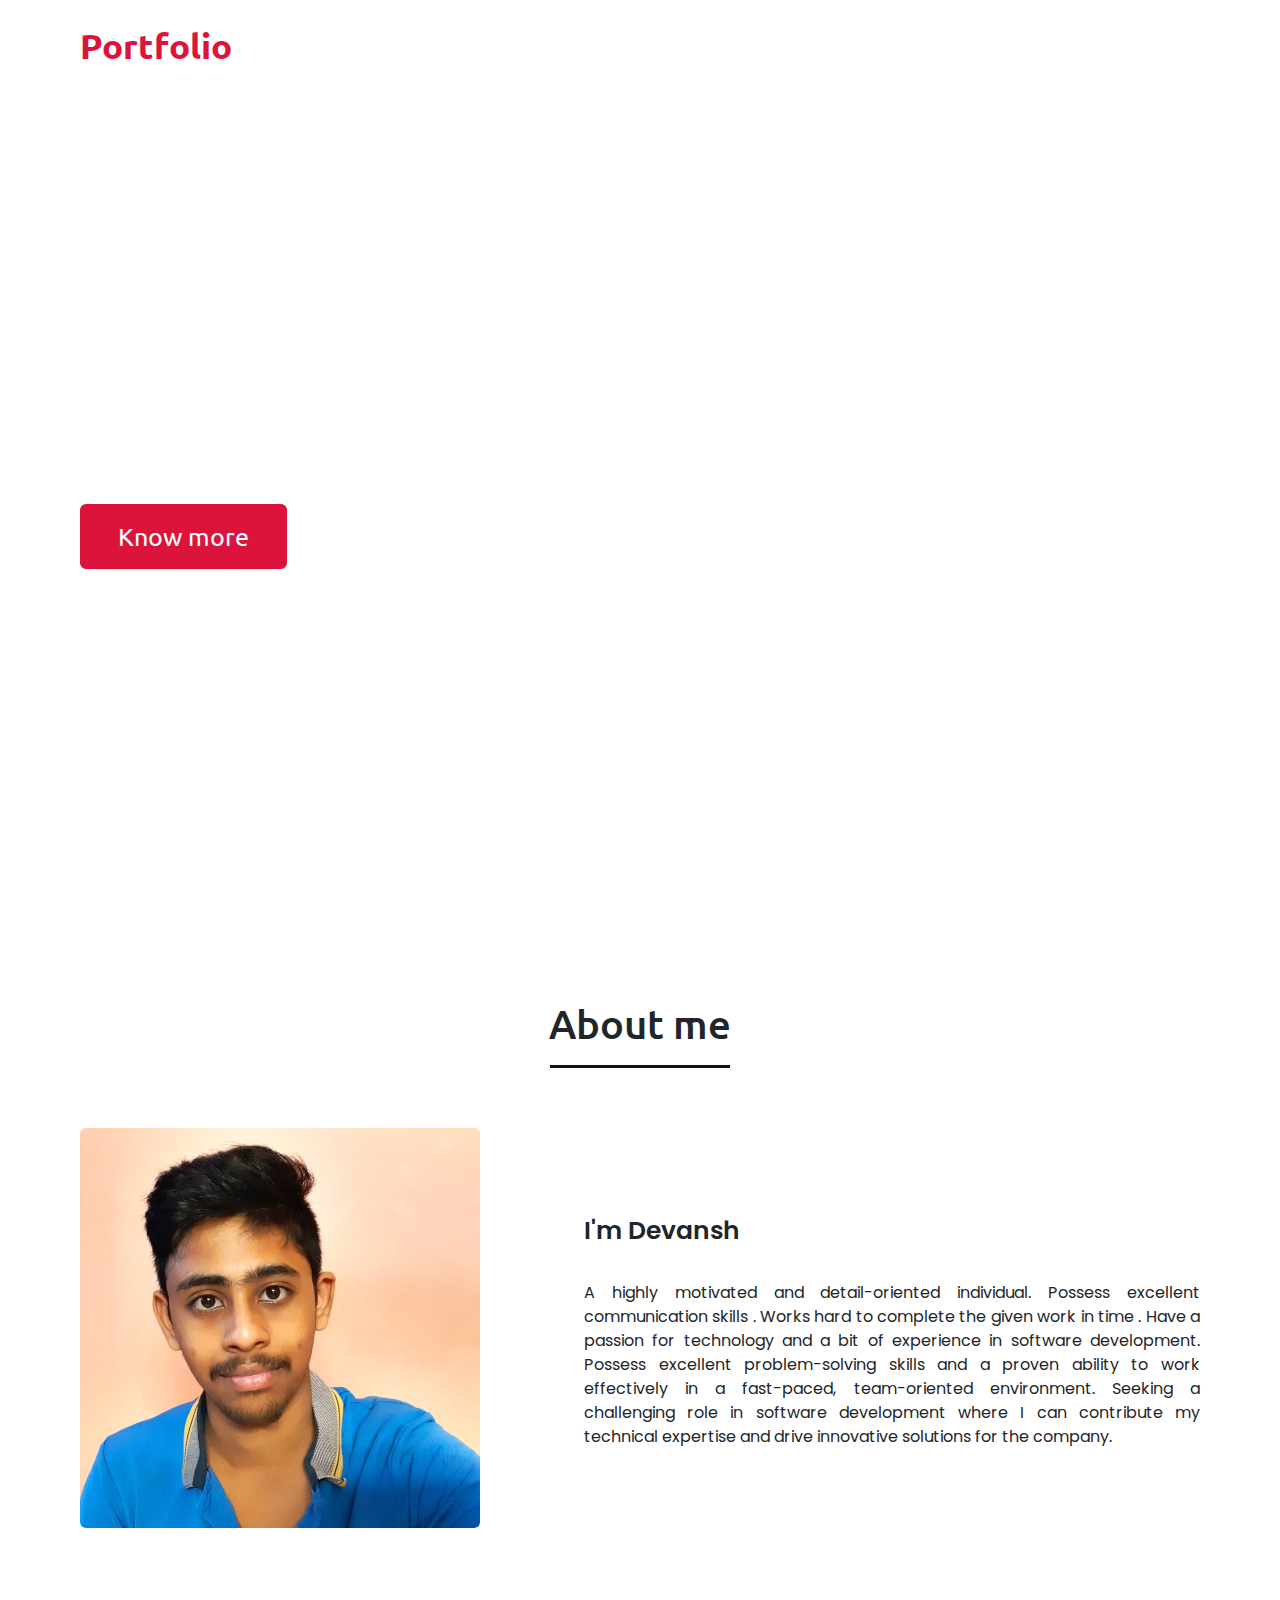
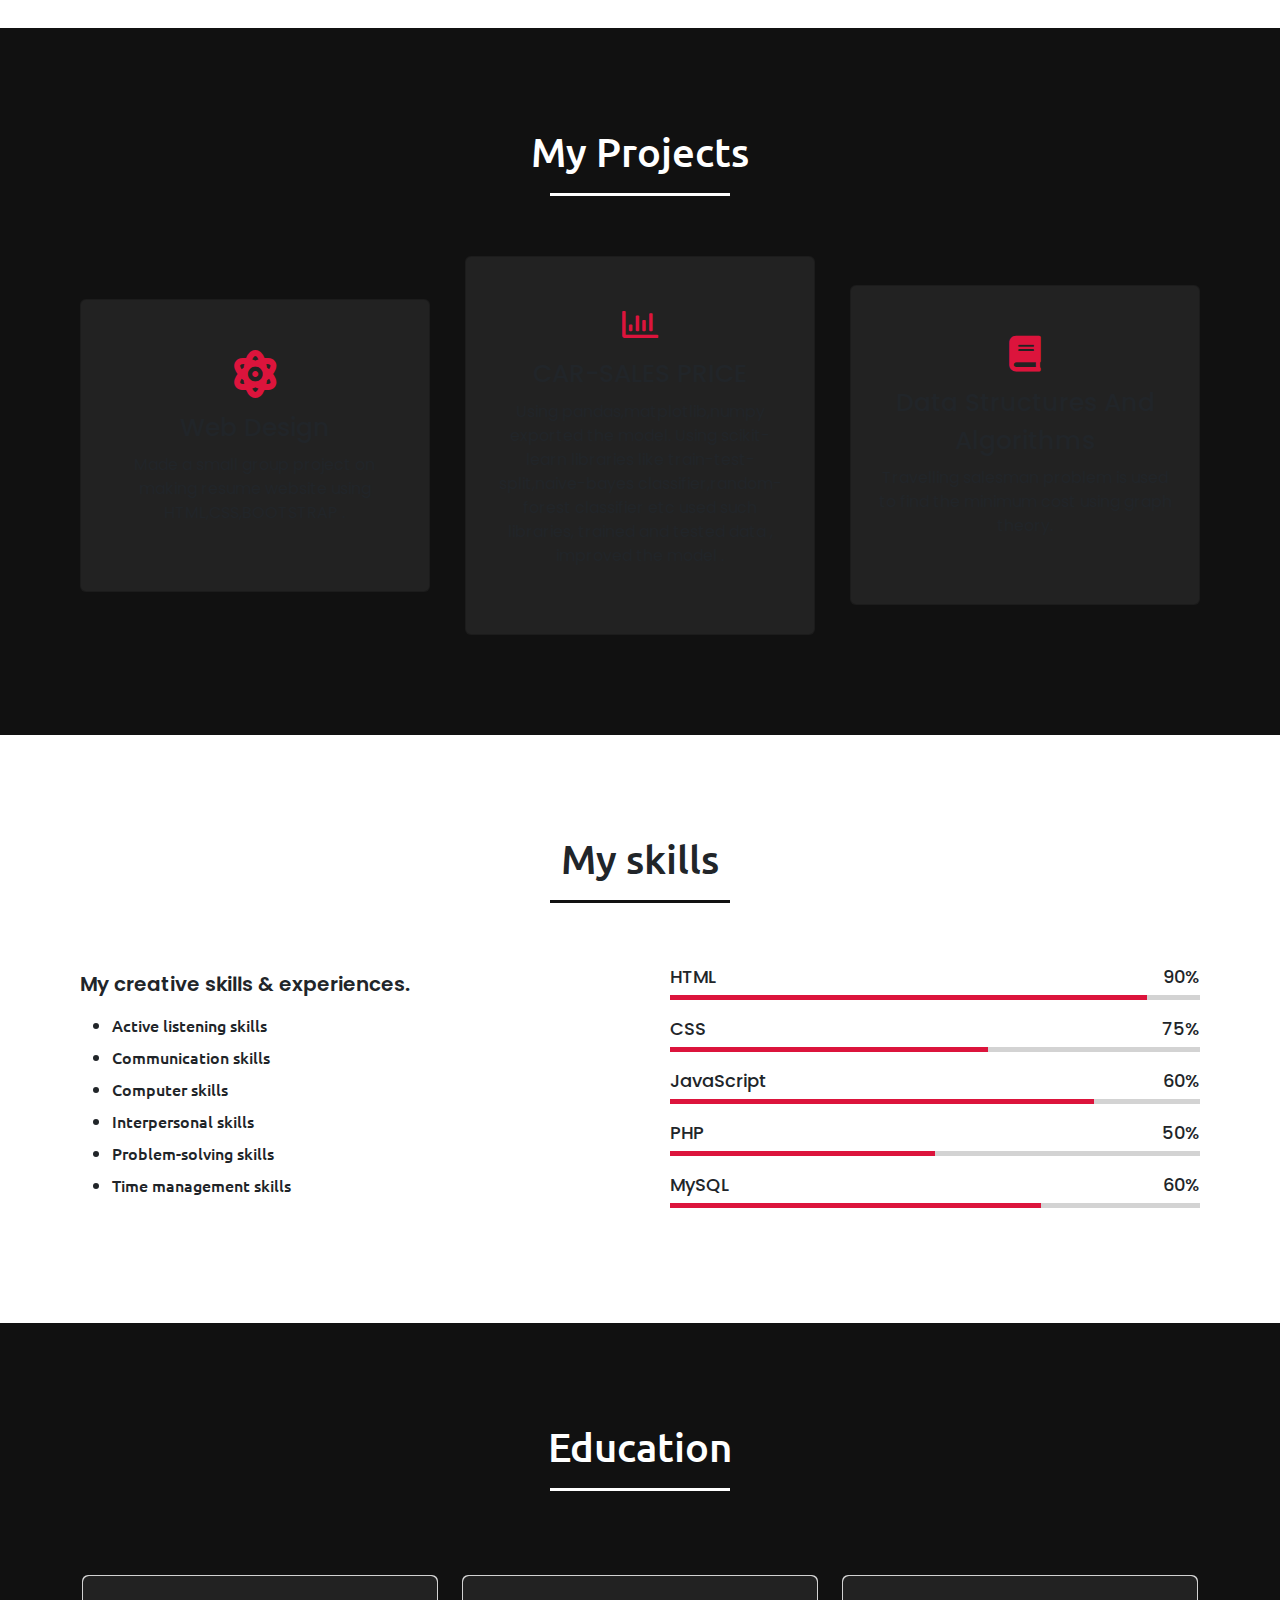
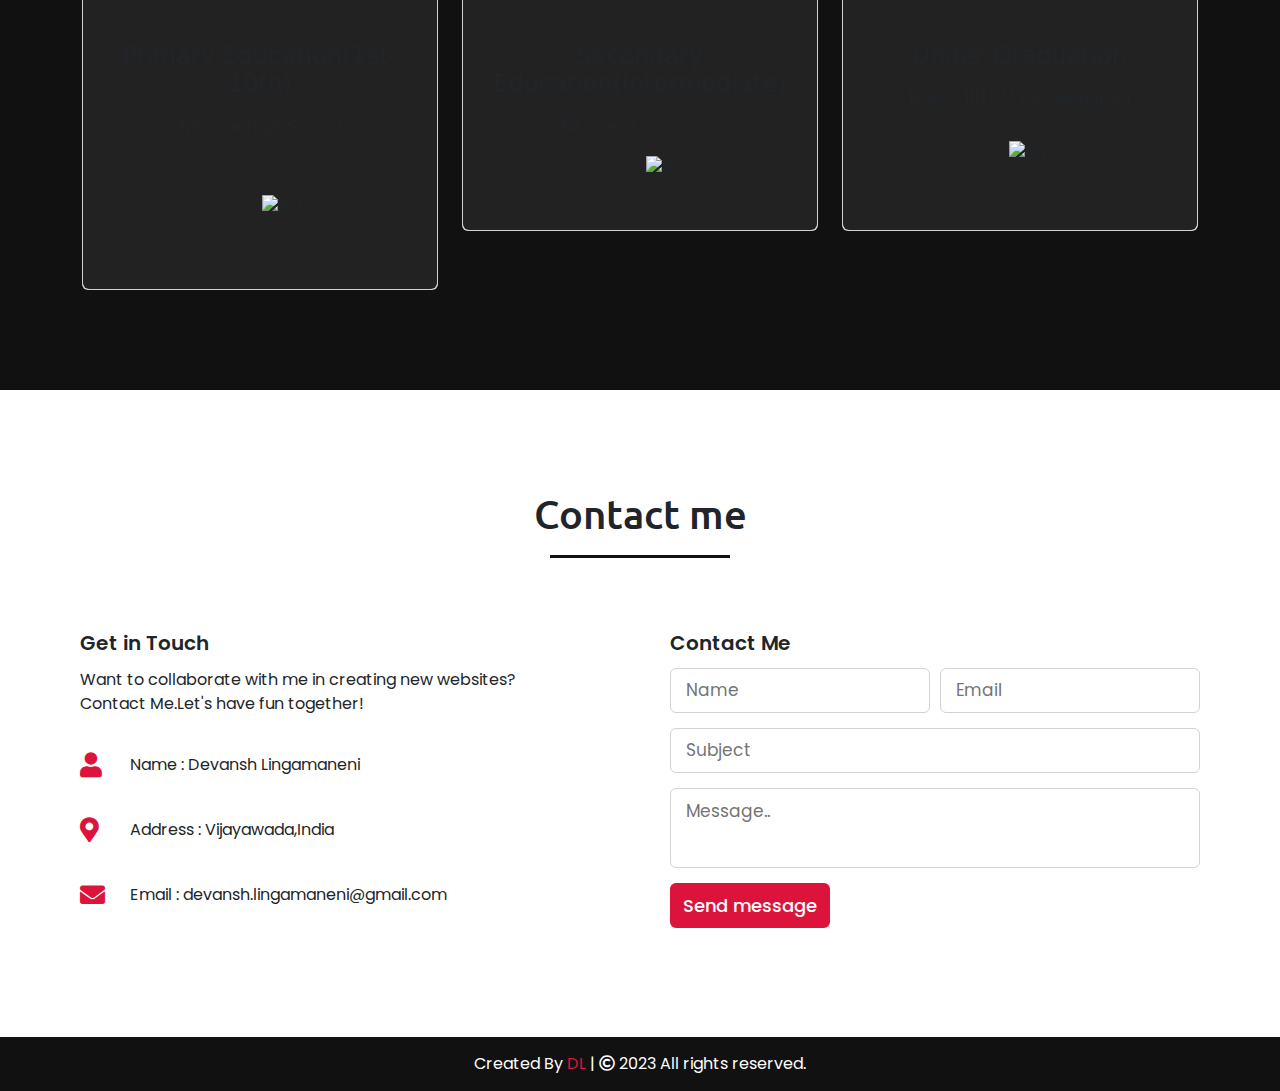
==== databaseteam.github.io/dev_new.html @ 24a705cb "Add files via upload" ====
<!DOCTYPE html>
<!-- Created By CodingNepal -->
<html lang="en">
<head>
    <meta charset="UTF-8">
    <meta name="viewport" content="width=device-width, initial-scale=1.0">
    <title>Personal Portfolio Website</title>
    <link rel="stylesheet" href="dev_new.css">
    <link rel="stylesheet" href="https://cdnjs.cloudflare.com/ajax/libs/font-awesome/5.15.3/css/all.min.css"/>
    <link rel="stylesheet" href="https://cdnjs.cloudflare.com/ajax/libs/font-awesome/6.3.0/css/all.min.css" integrity="sha512-SzlrxWUlpfuzQ+pcUCosxcglQRNAq/DZjVsC0lE40xsADsfeQoEypE+enwcOiGjk/bSuGGKHEyjSoQ1zVisanQ==" crossorigin="anonymous" referrerpolicy="no-referrer" />
    <script src="https://code.jquery.com/jquery-3.5.1.min.js"></script>
    <script src="https://cdnjs.cloudflare.com/ajax/libs/typed.js/2.0.11/typed.min.js"></script>
    <script src="https://cdnjs.cloudflare.com/ajax/libs/waypoints/4.0.1/jquery.waypoints.min.js"></script>
    <script src="https://cdnjs.cloudflare.com/ajax/libs/OwlCarousel2/2.3.4/owl.carousel.min.js"></script>
    <link href="https://cdn.jsdelivr.net/npm/bootstrap@5.1.3/dist/css/bootstrap.min.css" rel="stylesheet">
    <link rel="stylesheet" href="https://cdnjs.cloudflare.com/ajax/libs/OwlCarousel2/2.3.4/assets/owl.carousel.min.css"/>

</head>
<body>
    <div class="scroll-up-btn">
        <i class="fas fa-angle-up"></i>
    </div>
    <nav class="navbar1">
        <div class="max-width">
            <div class="logo"><a href="#"><span>Portfolio</span></a></div>
            <ul class="menu">
                <li><a href="#home" class="menu-btn">Home</a></li>
                <li><a href="#about" class="menu-btn">About</a></li>
                <li><a href="#project" class="menu-btn">Projects</a></li>
                <li><a href="#skills" class="menu-btn">Skills</a></li>
                <li><a href="#education" class="menu-btn">Education</a></li>
                <li><a href="#contact" class="menu-btn">Contact</a></li>
                <li><a href="index.html" class="menu-btn">Our Team</a></li>
            </ul>
            <div class="menu-btn">
                <i class="fas fa-bars"></i>
            </div>
        </div>
    </nav>


    <section class="home" id="home">
        <div class="max-width">
            <div class="home-content">
                <div class="text-1">Hey there , This is</div>
                <div class="text-2">Devansh Lingamaneni</div>
                <a id="res" href="resume_dev.html">Know more</a>
            </div>
        </div>
    </section>


    <section class="about" id="about">
        <div class="max-width">
            <h2 class="title">About me</h2>
            <div class="about-content">
                <div class="column left">
                    <img src="dev1_small.jpg" alt="">
                </div>
                <div class="column right">
                    <div class="text">I'm Devansh <span class="typing-2"></span></div>
                    <p>A highly motivated and detail-oriented individual. Possess excellent communication skills . Works hard to complete the given work in time .

                        Have a passion for technology and a bit of experience in software development. Possess excellent problem-solving skills and a proven ability to work effectively in a fast-paced, team-oriented environment. Seeking a challenging role in software development where I can contribute my technical expertise and drive innovative solutions for the company.</p>
                </div>
            </div>
        </div>
    </section>

    <section class="project" id="project">
        <div class="max-width">
            <h2 class="title">My Projects</h2>
            <div class="serv-content">
                <div class="card">
                    <div class="box">
                        <i class='fas fa-atom' style='font-size:48px'></i>
                        <div class="text">Web Design</div>
                        <p>Made a small group project on making resume website using HTML,CSS,BOOTSTRAP .</p>
                    </div>
                </div>
                <div class="card">
                    <div class="box">
                        <i class='far fa-chart-bar' style='font-size:36px'></i>
                        <div class="text">CAR-SALES PRICE </div>
                        <p>Using pandas,matplotlib,numpy exported the model. Using scikit-learn libraries like train-test-split,naive-bayes classifier,random-forest classifier etc used such libraries, trained and tested data , improved the model .</p>
                    </div>
                </div>
                <div class="card">
                    <div class="box">
                        <i class='fas fa-book' style='font-size:36px'></i>
                        <div class="text">Data Structures And Algorithms</div>
                        <p>Travelling salesman problem is used to find the minimum cost using graph theory.</p>
                    </div>
                </div>
               </div>
            </div>
        </div>
    </section>

    <section class="skills" id="skills">
        <div class="max-width">
            <h2 class="title">My skills</h2>
            <div class="skills-content">
                <div class="column left">
                    <div class="text">My creative skills & experiences.</div>
                    <ul>
                    <li class="moreskills">Active listening skills</li>
                    <li class="moreskills">Communication skills</li>
                    <li class="moreskills">Computer skills</li>
                    <li class="moreskills"> Interpersonal skills</li>
                    <li class="moreskills">Problem-solving skills</li>
                    <li class="moreskills">Time management skills</li>
                    </ul>
                </div>
                <div class="column right">
                    <div class="bars">
                        <div class="info">
                            <span>HTML</span>
                            <span>90%</span>
                        </div>
                        <div class="line html"></div>
                    </div>
                    <div class="bars">
                        <div class="info">
                            <span>CSS</span>
                            <span>75%</span>
                        </div>
                        <div class="line css"></div>
                    </div>
                    <div class="bars">
                        <div class="info">
                            <span>JavaScript</span>
                            <span>60%</span>
                        </div>
                        <div class="line js"></div>
                    </div>
                    <div class="bars">
                        <div class="info">
                            <span>PHP</span>
                            <span>50%</span>
                        </div>
                        <div class="line php"></div>
                    </div>
                    <div class="bars">
                        <div class="info">
                            <span>MySQL</span>
                            <span>60%</span>
                        </div>
                        <div class="line mysql"></div>
                    </div>
                </div>
            </div>
        </div>
    </section>
    <section id="education" class="education">
        <div class="container">
            <h1 class="title ">Education</h1>
            <div class="row">
                <div class="col-lg-4 mt-4">
                    <div class="card ">
                        <div class="card-body">
                            <h4 class="card-title mt-3 text-center">Primary Education(1st-10th)</h4>
                            <p class="card-text mt-3 text-center ">
                                   Nirmala High School
                            </p>
                            <img id="schh" class="Sch" src="dev_sch.jpg.crdownload" alt="Sch">
                        </div>
                    </div>  
                </div>
                <div class="col-lg-4 mt-4">
                    <div class="card ">
                        <div class="card-body">
                            <h4 class="card-title mt-3 text-center">Secondary Education(Intermediate)</h4>
                            <p class="card-text mt-3 text-center">
                                Narayana Jr College
                            </p>
                            <img class="Sri" src="dev_clg.webp" alt="Sri">
                        </div>
                    </div>  
                </div>

                <div class="col-lg-4 mt-4">
                    <div class="card ">
                        <div class="card-body">
                            <h4 class="card-title mt-3 text-center">Under Graduation</h4>
                            <p class="card-text mt-3 text-center">
                                B.tech IIITDM Kacheepuram
                            </p>
                            <img id="clgg" class="Clg" src="IIITdm.jfif" alt="Sri">
                        </div>
                    </div>  
                </div>
            </div>
        </div>
    </section>
    <!-- contact section start -->
    <section class="contact" id="contact">
        <div class="max-width">
            <h2 class="title">Contact me</h2>
            <div class="contact-content">
                <div class="column left">
                    <div class="text">Get in Touch</div>
                    <p>Want to collaborate with me in creating new websites?
                    <br> Contact Me.Let's have fun together!</p>
                    <div class="icons">
                        <div class="row">
                            <i id="fa1" class="fas fa-user"></i>
                                <span id="text1">Name : Devansh Lingamaneni</span>
                        </div>
                        <div class="row">
                            <i id="fa1" class="fas fa-map-marker-alt"></i>
                                <span id="text1">Address : Vijayawada,India</span>
                        </div>
                        <div class="row">
                            <i id="fa1" class="fas fa-envelope"></i>
                                <span id="text1"> Email : devansh.lingamaneni@gmail.com</span>
                        </div>
                    </div>
                </div>
                <div class="column right">
                    <div class="text" >Contact Me</div>
                    <form action="#" >
                        <div class="fields">
                            <div class="field name">
                                <input type="text" placeholder="Name" required >
                            </div>
                            <div class="field email">
                                <input type="email" placeholder="Email" required>
                            </div>
                        </div>
                        <div class="field">
                            <input type="text" placeholder="Subject" required>
                        </div>
                        <div class="field textarea">
                            <textarea cols="30" rows="10" placeholder="Message.." required></textarea>
                        </div>
                        <div class="button-area">
                            <button type="submit"> <a id="send" href="mailto:cs21b2023@iiitdm.ac.in"> Send message</a></button>
                        </div>
                    </form>
                </div>
            </div>
        </div>
    </section>

    <!-- footer section start -->
    <footer>
        <span>Created By <a href="https://github.com/DevanshL">DL</a> | <span class="far fa-copyright"></span> 2023 All rights reserved.</span>
    </footer>

    <script src="dev_script.js"></script>
</body>
</html>
---- databaseteam.github.io/dev_new.css ----
@import url('https://fonts.googleapis.com/css2?family=Poppins:wght@400;500;600;700&family=Ubuntu:wght@400;500;700&display=swap');

*{
    margin: 0;
    padding: 0;
    box-sizing: border-box;
    text-decoration: none;
}
html{
    scroll-behavior: smooth;
}


::-webkit-scrollbar {
    width: 10px;
}
::-webkit-scrollbar-track {
    background: #f1f1f1;
}
::-webkit-scrollbar-thumb {
    background: #888;
}

::-webkit-scrollbar-thumb:hover {
    background: #555;
}


section{
    padding: 100px 0;
}
.max-width{
    max-width: 1300px;
    padding: 0 80px;
    margin: auto;
}
.about, .project, .skills, .teams, .contact, footer{
    font-family: 'Poppins', sans-serif;
}
.about .about-content,
.project .serv-content,
.skills .skills-content,
.contact .contact-content{
    display: flex;
    flex-wrap: wrap;
    align-items: center;
    justify-content: space-between;
}
section .title{
    position: relative;
    text-align: center;
    font-size: 40px;
    font-weight: 500;
    margin-bottom: 60px;
    padding-bottom: 20px;
    font-family: 'Ubuntu', sans-serif;
}
section .title::before{
    content: "";
    position: absolute;
    bottom: 0px;
    left: 50%;
    width: 180px;
    height: 3px;
    background: #111;
    transform: translateX(-50%);
}
section .title::after{
    position: absolute;
    bottom: -8px;
    left: 50%;
    font-size: 20px;
    color: crimson;
    padding: 0 5px;
    background: #fff;
    transform: translateX(-50%);
}


.navbar1{
    position:absolute;
    text-decoration: none;
    margin-top:20px;
    font-family: 'Ubuntu', sans-serif;
    transition: all 0.3s ease;
}
.navbar1.sticky{
    padding: 15px 0;
    background: crimson;
}
.navbar1 .max-width{
    display: flex;
    align-items: center;
    justify-content: space-between;
}
.navbar1 .logo a{
    color: #fff;
    font-size: 35px;
    font-weight: 600;
    text-decoration: none;
}
.navbar1 .logo a span{
    color: crimson;
    transition: all 0.3s ease;
}
.navbar1.sticky .logo a span{
    color: #fff;
}
.navbar1 .menu li{
    list-style: none;
    display: inline-block;
    position: relative;
    left: 600px;
}
.navbar1 .menu li a{
    display: block;
    color: #fff;
    font-size: 18px;
    font-weight: 500;
    margin-left: 25px;
    transition: color 0.3s ease;
    text-decoration: none;
}
.navbar1 .menu li a:hover{
    color: crimson;
}
.navbar1.sticky .menu li a:hover{
    color: #fff;
}
#fa1
{
    vertical-align: middle;
    position: absolute;
}
#text1
{
    left: 50px;
    position: relative;
}

.menu-btn{
    color: #fff;
    font-size: 23px;
    cursor: pointer;
    display: none;
}
.scroll-up-btn{
    position: fixed;
    height: 45px;
    width: 42px;
    background: crimson;
    right: 30px;
    bottom: 10px;
    text-align: center;
    line-height: 45px;
    color: #fff;
    z-index: 9999;
    font-size: 30px;
    border-radius: 6px;
    border-bottom-width: 2px;
    cursor: pointer;
    opacity: 0;
    pointer-events: none;
    transition: all 0.3s ease;
}
.scroll-up-btn.show{
    bottom: 30px;
    opacity: 1;
    pointer-events: auto;
}
.scroll-up-btn:hover{
    filter: brightness(90%);
}


.home{
    display: flex;
    background: url("https://png.pngtree.com/thumb_back/fh260/back_pic/03/80/06/3757c30a762387b.jpg") no-repeat center;
    height: 100vh;
    color: #fff;
    min-height: 500px;
    background-size: cover;
    background-attachment: fixed;
    font-family: 'Ubuntu', sans-serif;
}
.home .max-width{
  width: 100%;
  display: flex;
}
.home .max-width .row{
  margin-right: 0;
}
.home .home-content .text-1{
    font-size: 27px;
}
.home .home-content .text-2{
    font-size: 75px;
    font-weight: 600;
    margin-left: -3px;
}
.home .home-content .text-3{
    font-size: 40px;
    margin: 5px 0;
}
.home .home-content .text-3 span{
    color: crimson;
    font-weight: 500;
}
.home .home-content a{
    display: inline-block;
    background: crimson;
    color: #fff;
    font-size: 25px;
    padding: 12px 36px;
    margin-top: 20px;
    font-weight: 400;
    border-radius: 6px;
    border: 2px solid crimson;
    transition: all 0.3s ease;
}
.home .home-content a:hover{
    color: crimson;
    background: none;
}

.about .about-content .left{
    width: 45%;
}
.about .about-content .left img{
    height: 400px;
    width: 400px;
    object-fit: cover;
    border-radius: 6px;
}
.about .about-content .right{
    width: 55%;
}
.about .about-content .right .text{
    font-size: 25px;
    font-weight: 600;
    margin-bottom: 10px;
}
.about .about-content .right .text span{
    color: crimson;
    line-height: 5rem;
}
.about .about-content .right p{
    text-align: justify;
}
.about .about-content .right a{
    display: inline-block;
    background: crimson;
    color: #fff;
    font-size: 20px;
    font-weight: 500;
    padding: 10px 30px;
    margin-top: 20px;
    border-radius: 6px;
    border: 2px solid crimson;
    transition: all 0.3s ease;
}
.about .about-content .right a:hover{
    color: crimson;
    background: none;
}


.project, .teams{
    color:#fff;
    background: #111;
}
.project .title::before,
.education .title::before{
    background: #fff;
}
.project .serv-content .card{
    width: calc(33% - 20px);
    background: #222;
    text-align: center;
    border-radius: 6px;
    padding: 50px 25px;
    cursor: pointer;
    transition: all 0.3s ease;
}
.project .serv-content .card:hover{
    background: crimson;
}
.project .serv-content .card .box{
    transition: all 0.3s ease;
}
.project .serv-content .card:hover .box{
    transform: scale(1.05);
}
.project .serv-content .card i{
    font-size: 50px;
    color: crimson;
    transition: color 0.3s ease;
}
.project .serv-content .card:hover i{
    color: #fff;
}
.project .serv-content .card .text{
    font-size: 25px;
    font-weight: 500;
    margin: 10px 0 7px 0;
}

.skills .skills-content .column{
    width: calc(50% - 30px);
}
.skills .skills-content .left .text{
    font-size: 20px;
    font-weight: 600;
    margin-bottom: 10px;
}
.skills .skills-content .left p{
    text-align: justify;
}
.skills .skills-content .left a{
    display: inline-block;
    background: crimson;
    color: #fff;
    font-size: 18px;
    font-weight: 500;
    padding: 8px 16px;
    margin-top: 20px;
    border-radius: 6px;
    border: 2px solid crimson;
    transition: all 0.3s ease;
}
.skills .skills-content .left a:hover{
    color: crimson;
    background: none;
}
.skills .skills-content .right .bars{
    margin-bottom: 15px;
}
.skills .skills-content .right .info{
    display: flex;
    margin-bottom: 5px;
    align-items: center;
    justify-content: space-between;
}
.skills .skills-content .right span{
    font-weight: 500;
    font-size: 18px;
}
.skills .skills-content .right .line{
    height: 5px;
    width: 100%;
    background: lightgrey;
    position: relative;
}
.skills .skills-content .right .line::before{
    content: "";
    position: absolute;
    height: 100%;
    left: 0;
    top: 0;
    background: crimson;
}
.skills-content .right .html::before{
    width: 90%;
}
.skills-content .right .css::before{
    width: 60%;
}
.skills-content .right .js::before{
    width: 80%;
}
.skills-content .right .php::before{
    width: 50%;
}
.skills-content .right .mysql::before{
    width: 70%;
}

.moreskills{
    font-family: 'Ubuntu', sans-serif;
    font-weight: 500;
    line-height: 2rem;
}
#education
{
    color: #fff;
    background: #111;
}
.card-body
{
    color: white;
    background: black;
}
.education .card-body{
    background: #222;
    text-align: center;
    border-radius: 6px;
    padding: 50px 25px;
    cursor: pointer;
    transition: all 0.3s ease;
}
.education .card-body:hover{
    background: crimson;
}
.education .card-body .box{
    transition: all 0.3s ease;
}
.education .card-body:hover .box{
    transform: scale(1.05);
}
.owl-dots{
    text-align: center;
    margin-top: 20px;
}
.owl-dot{
    height: 13px;
    width: 13px;
    margin: 0 5px;
    outline: none!important;
    border-radius: 50%;
    border: 2px solid crimson!important;
    transition: all 0.3s ease;
}
.owl-dot.active{
    width: 35px;
    border-radius: 14px;
}
.owl-dot.active,
.owl-dot:hover{
    background: crimson!important;
}

.contact .contact-content .column{
    width: calc(50% - 30px);
}
.contact .contact-content .text{
    font-size: 20px;
    font-weight: 600;
    margin-bottom: 10px;
}
.contact .contact-content .left p{
    text-align: justify;
}
.contact .contact-content .left {
    margin: 10px 0;
}


.contact .contact-content .row{
    display: flex;
    height: 65px;
    align-items: center;
}
.contact .contact-content .row i{
    font-size: 25px;
    color: crimson;
}
.contact .contact-content .info .head{
    font-weight: 500;
}
.contact .contact-content .info .sub-title{
    color: #333;
}
.contact .right form .fields{
    display: flex;
}
.contact .right form .field,
.contact .right form .fields .field{
    height: 45px;
    width: 100%;
    margin-bottom: 15px;
}
.contact .right form .textarea{
    height: 80px;
    width: 100%;
}
.contact .right form .name{
    margin-right: 10px;
}
.contact .right form .field input,
.contact .right form .textarea textarea{
    height: 100%;
    width: 100%;
    border: 1px solid lightgrey;
    border-radius: 6px;
    outline: none;
    padding: 0 15px;
    font-size: 17px;
    font-family: 'Poppins', sans-serif;
    transition: all 0.3s ease;
}

.contact .right form .field input:focus,
.contact .right form .textarea textarea:focus{
    border-color: #b3b3b3;
}
.contact .right form .textarea textarea{
  padding-top: 10px;
  resize: none;
}
.contact .right form .button-area{
  display: flex;
  align-items: center;
}
.right form .button-area button{
  color: #fff;
  display: block;
  width: 160px!important;
  height: 45px;
  outline: none;
  font-size: 18px;
  font-weight: 500;
  border-radius: 6px;
  cursor: pointer;
  flex-wrap: nowrap;
  background: crimson;
  border: 2px solid crimson;
  transition: all 0.3s ease;
}
.right form .button-area button:hover{
  color: crimson;
  background: none;
}

footer{
    background: #111;
    padding: 15px 23px;
    color: #fff;
    text-align: center;
}
#res
{
    text-decoration: none;
}
#send
{
    color: #fff;
    text-decoration: none;
}
footer span a{
    color: crimson;
    text-decoration: none;
}
footer span a:hover{
    text-decoration: underline;
}


@media (max-width: 1104px) {
    .about .about-content .left img{
        height: 350px;
        width: 350px;
    }
}

@media (max-width: 991px) {
    .max-width{
        padding: 0 50px;
    }
}
@media (max-width: 947px){
    .menu-btn{
        display: block;
        z-index: 999;
    }
    .menu-btn i.active:before{
        content: "\f00d";
    }
    .navbar1 .menu{
        position: fixed;
        height: 100vh;
        width: 40%;
        left: -10%;
        top: 0;
        background: #111;
        /* text-align: center; */
        padding-top: 80px;
        transition: all 0.3s ease;
    }
    .navbar1 .menu.active{
        left: 0;
    }
    .navbar1 .menu li{
        display: block;
    }
    .navbar1 .menu li a{
        display: inline-block;
        margin: 20px 0;
        font-size: 25px;
    }
    .home .home-content .text-2{
        font-size: 70px;
    }
    .home .home-content .text-3{
        font-size: 35px;
    }
    .home .home-content a{
        font-size: 23px;
        padding: 10px 30px;
    }
    .max-width{
        max-width: 930px;
    }
    .about .about-content .column{
        width: 100%;
    }
    .about .about-content .left{
        display: flex;
        justify-content: center;
        margin: 0 auto 60px;
    }
    .about .about-content .right{
        flex: 100%;
    }
    .project .serv-content .card{
        width: calc(50% - 10px);
        margin-bottom: 20px;
    }
    .skills .skills-content .column,
    .contact .contact-content .column{
        width: 100%;
        margin-bottom: 35px;
    }
}

@media (max-width: 690px) {
    .max-width{
        padding: 0 23px;
    }
    .home .home-content .text-2{
        font-size: 60px;
    }
    .home .home-content .text-3{
        font-size: 32px;
    }
    .home .home-content a{
        font-size: 20px;
    }
    .project .serv-content .card{
        width: 100%;
    }
}

@media (max-width: 500px) {
    .home .home-content .text-2{
        font-size: 50px;
    }
    .home .home-content .text-3{
        font-size: 27px;
    }
    .about .about-content .right .text,
    .skills .skills-content .left .text{
        font-size: 19px;
    }
    .contact .right form .fields{
        flex-direction: column;
    }
    .contact .right form .name,
    .contact .right form .email{
        margin: 0;
    }
    .right form .error-box{
       width: 150px;
    }
    .scroll-up-btn{
        right: 15px;
        bottom: 15px;
        height: 38px;
        width: 35px;
        font-size: 23px;
        line-height: 38px;
    }
}
#schh
{
    padding-top: 40px;
}
.Sri
{
    padding-left: 50px;
    height: 80%;
    width: 80%;
}
.Sch
{
    padding-left: 50px;
    padding-bottom: 20px;
    height: 90%;
    width: 90%;
}
#clgg
{
    padding-top:15px;
}
.Clg
{
    padding-left: 15px;
    padding-bottom: 15px;
    height: 70%;
    width: 70%;
}
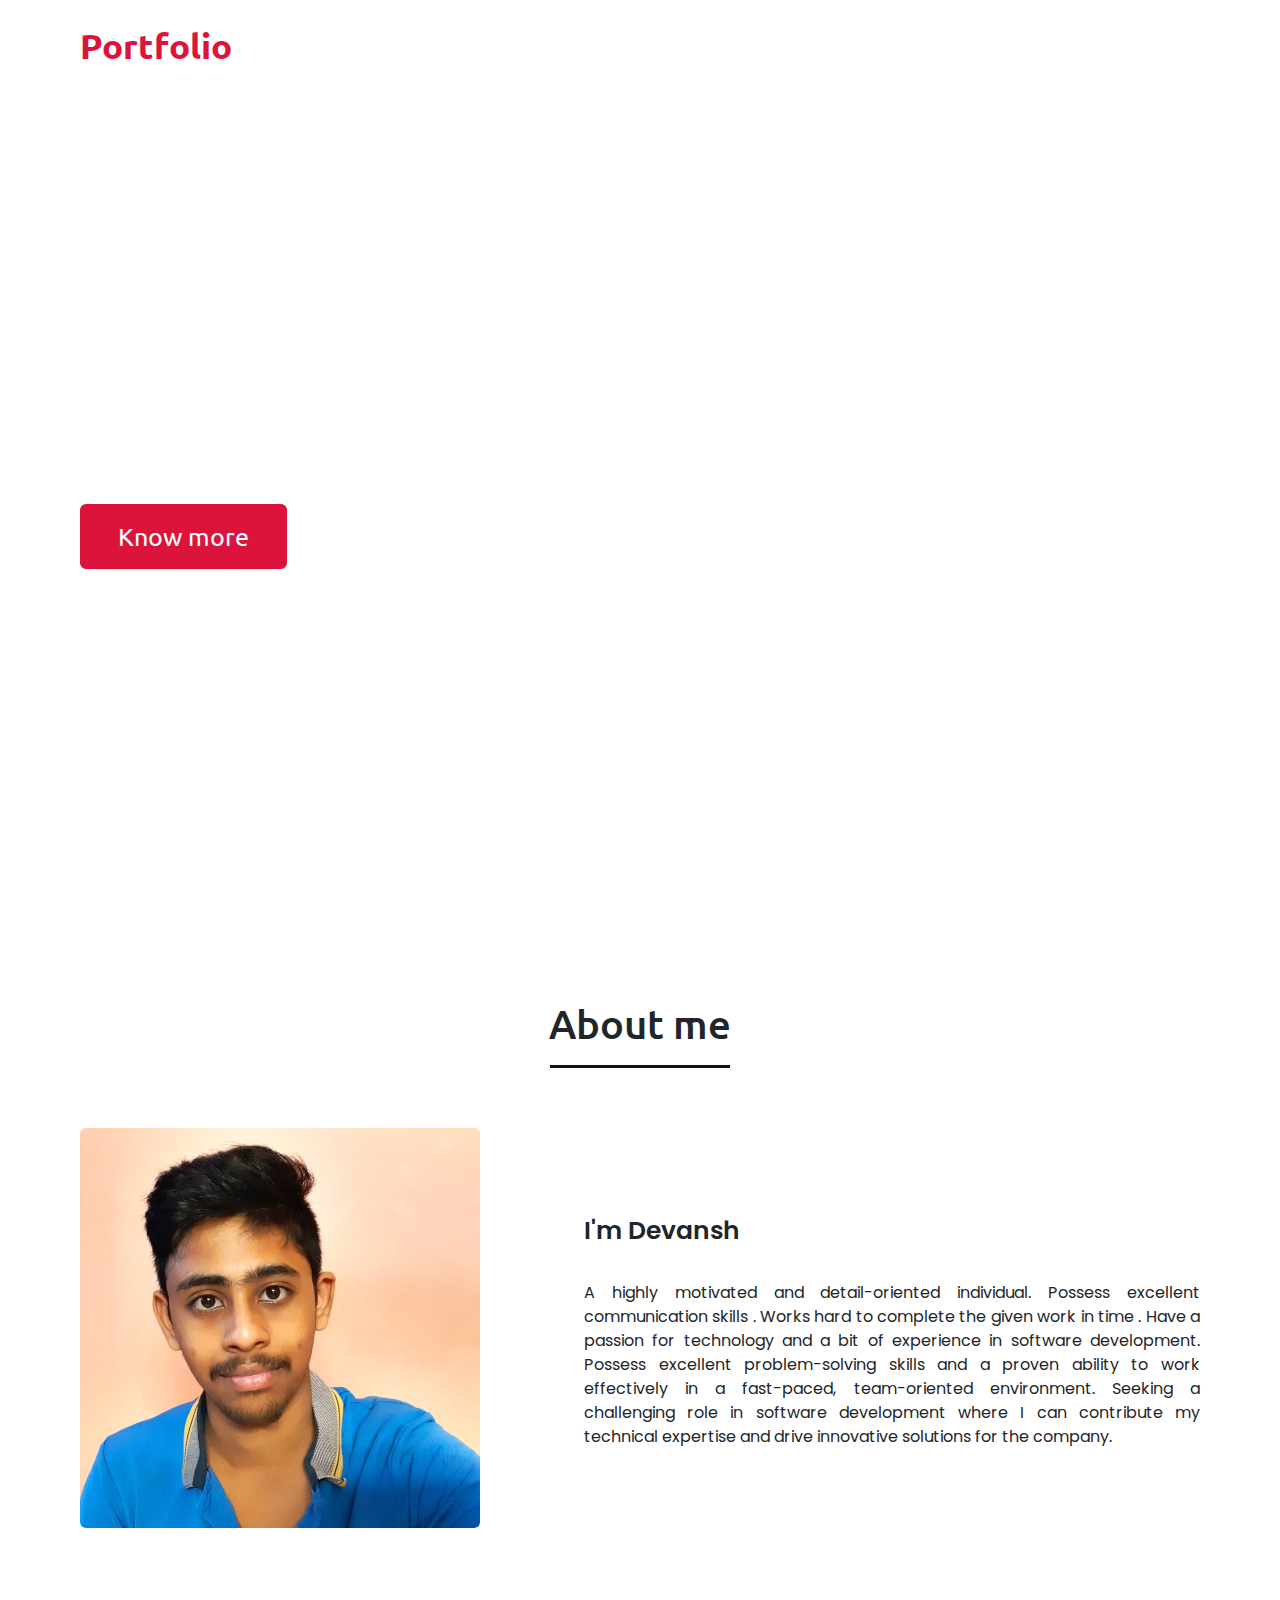
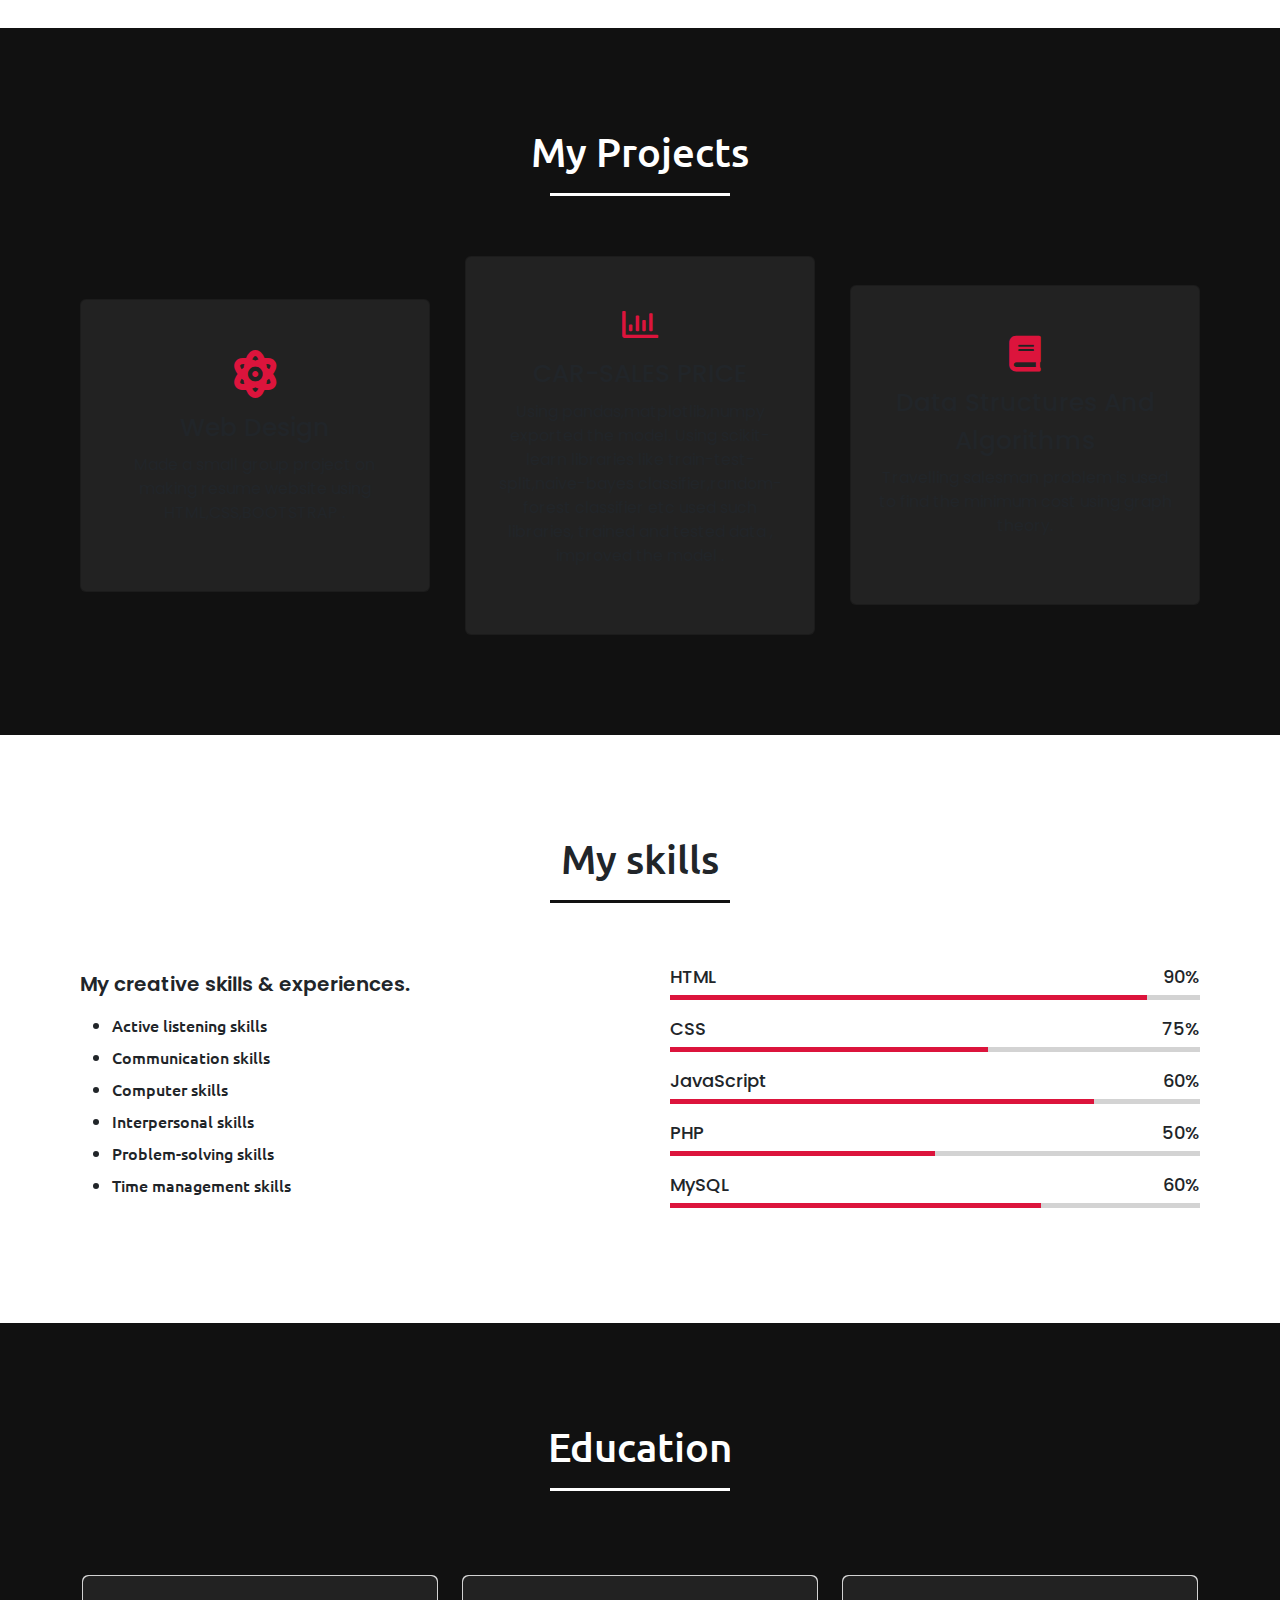
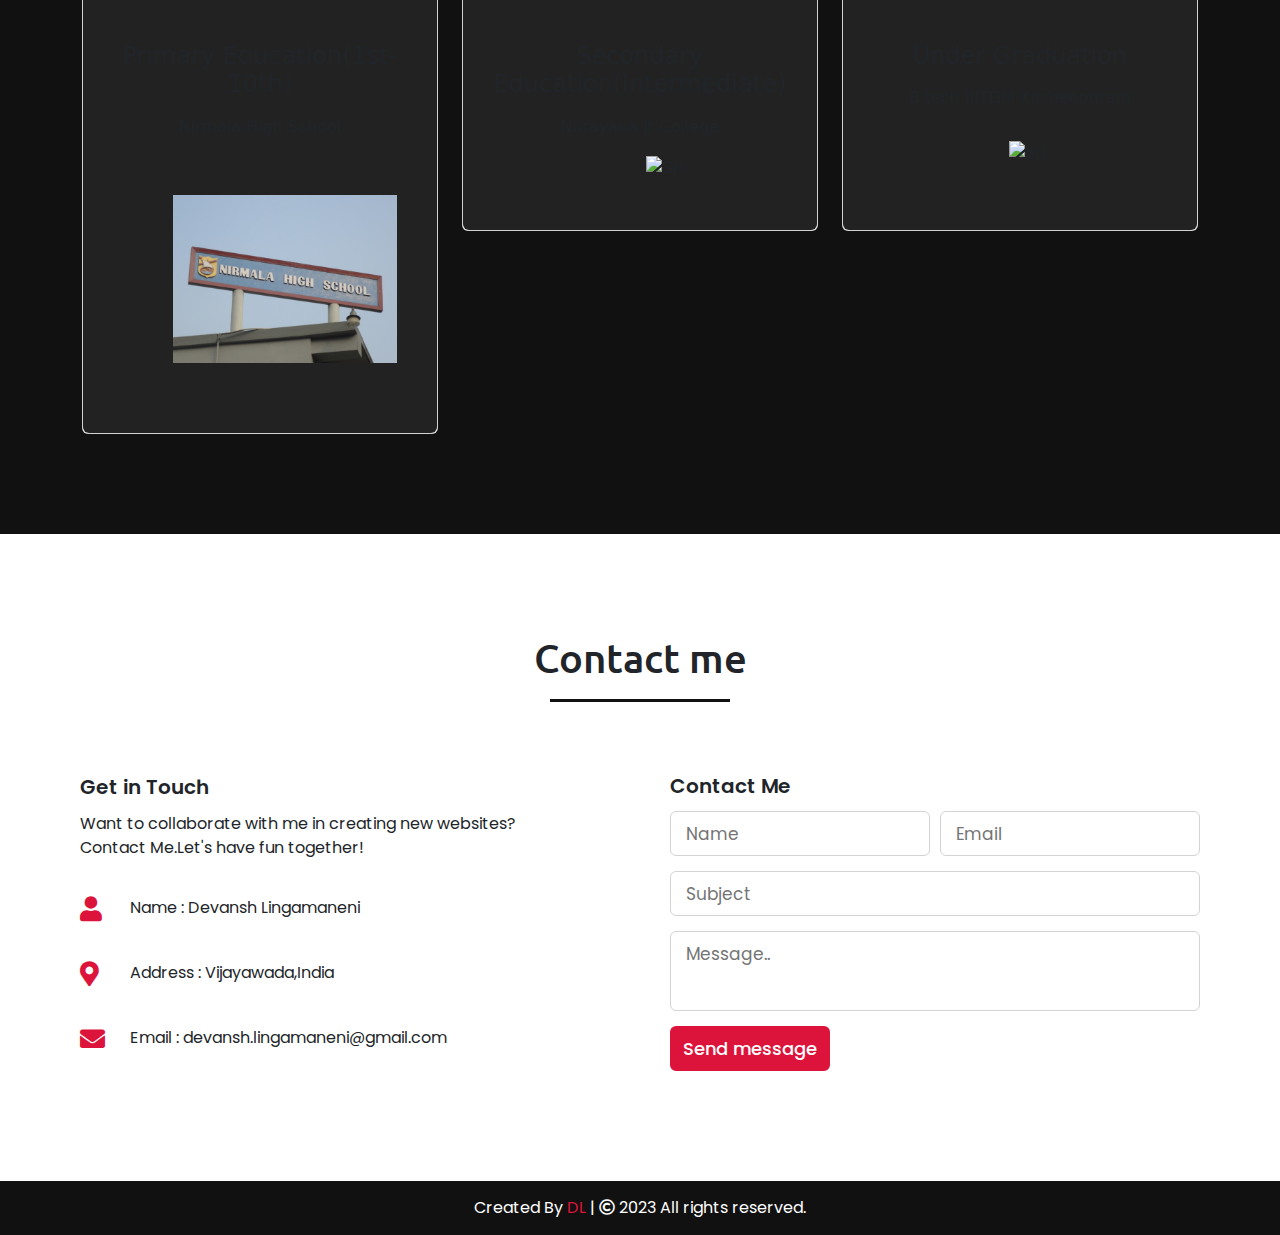
==== commit 7deb5a20: "Update dev_new.html" ====
--- a/databaseteam.github.io/dev_new.html
+++ b/databaseteam.github.io/dev_new.html
@@ -163,7 +163,7 @@
                             <p class="card-text mt-3 text-center ">
                                    Nirmala High School
                             </p>
-                            <img id="schh" class="Sch" src="dev_sch.jpg.crdownload" alt="Sch">
+                            <img id="schh" class="Sch" src="dev_sch.jpg.crdownload.jpg" alt="Sch">
                         </div>
                     </div>  
                 </div>
@@ -186,7 +186,7 @@
                             <p class="card-text mt-3 text-center">
                                 B.tech IIITDM Kacheepuram
                             </p>
-                            <img id="clgg" class="Clg" src="IIITdm.jfif" alt="Sri">
+                            <img id="clgg" class="Clg" src="IIITdm.jpg" alt="Sri">
                         </div>
                     </div>  
                 </div>
@@ -250,4 +250,4 @@
 
     <script src="dev_script.js"></script>
 </body>
-</html>+</html>
